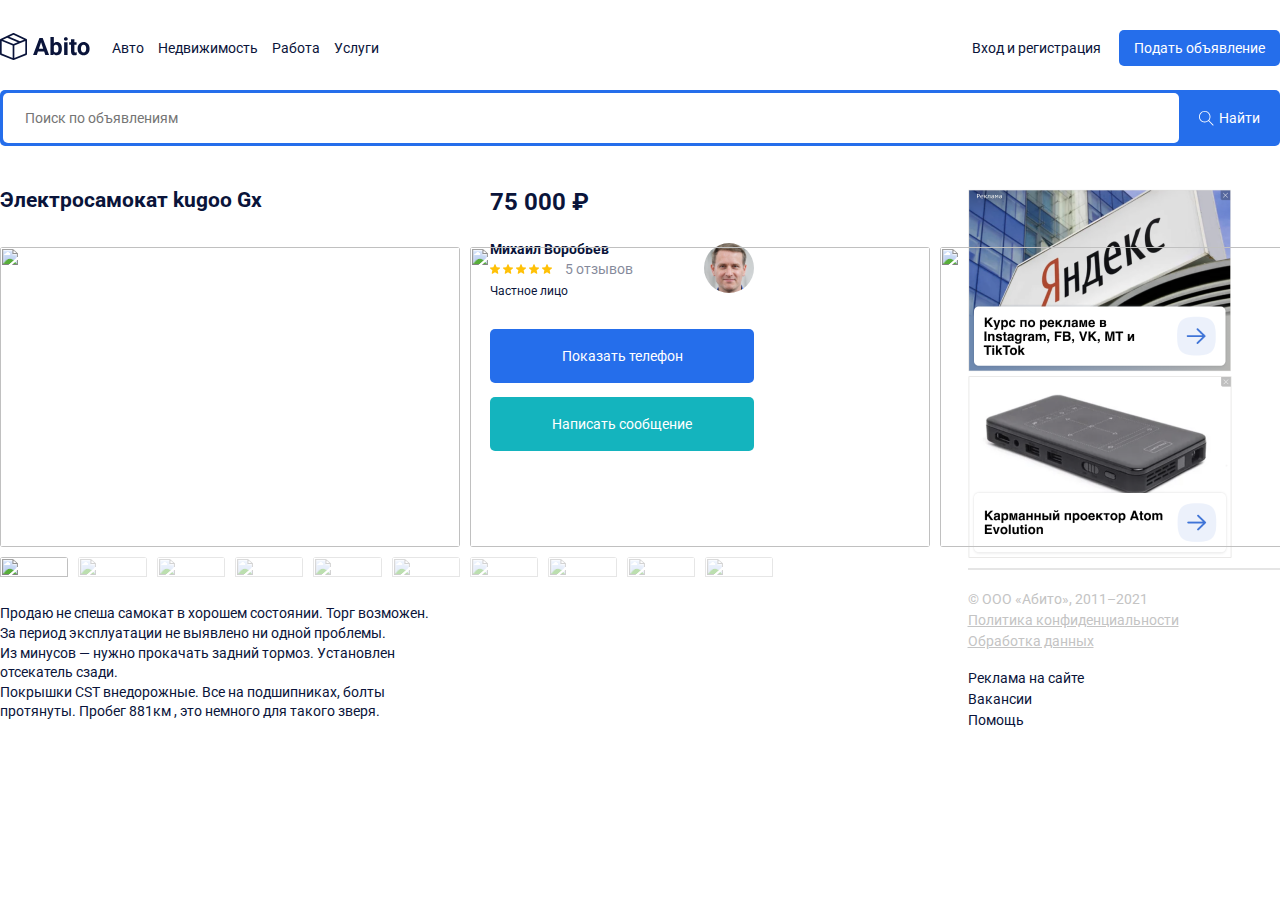
==== single.html @ c92c44b4 "single page" ====
<!DOCTYPE html>
<html lang="en">
  <head>
    <meta charset="UTF-8" />
    <meta http-equiv="X-UA-Compatible" content="IE=edge" />
    <meta name="viewport" content="width=device-width, initial-scale=1.0" />
    <title>Abito - Страница объявления</title>
    <link rel="stylesheet" type="text/css" href="css/style.css" />
    <link rel="preconnect" href="https://fonts.googleapis.com" />
    <link rel="preconnect" href="https://fonts.gstatic.com" crossorigin />
    <link
      href="https://fonts.googleapis.com/css2?family=Roboto:wght@400;700&display=swap"
      rel="stylesheet"
    />
    <link
      rel="stylesheet"
      href="https://unpkg.com/swiper/swiper-bundle.min.css"
    />
    <link rel="stylesheet" type="text/css" href="css/normalize.css" />
  </head>
  <body>
    <header class="header container">
      <div class="navbar">
        <a href="index.html">
          <img class="logo-image" src="img/logo.svg" alt="logo: Abito" />
        </a>

        <nav class="navbar-menu">
          <ul class="menu">
            <li class="menu-item">
              <a href="#" class="menu-link">Авто</a>
            </li>
            <li class="menu-item">
              <a href="#" class="menu-link">Недвижимость</a>
            </li>
            <li class="menu-item">
              <a href="#" class="menu-link">Работа</a>
            </li>
            <li class="menu-item">
              <a href="#" class="menu-link">Услуги</a>
            </li>
          </ul>
        </nav>
        <div class="button-group">
          <a href="#" class="button button-link">Вход и регистрация</a>
          <a href="#" class="button button-primary">Подать объявление</a>
        </div>
      </div>
      <!-- /.navbar -->
      <div class="search-panel">
        <input
          type="search"
          name=""
          class="search-input"
          id=""
          placeholder="Поиск по объявлениям"
        />
        <button class="search-button">
          <svg
            class="search-icon"
            width="15"
            height="15"
            viewBox="0 0 15 15"
            fill="none"
            xmlns="http://www.w3.org/2000/svg"
          >
            <g clip-path="url(#clip0)">
              <path
                d="M14.6506 14.0012L10.0862 9.43675C10.9465 8.43352 11.4706 7.13293 11.4706 5.71058C11.4706 2.54822 8.89765 -0.0247192 5.7353 -0.0247192C4.20353 -0.0247192 2.76265 0.571751 1.67824 1.6544C0.595589 2.73793 -0.000881376 4.17881 9.77541e-07 5.71058C9.77541e-07 8.87293 2.57294 11.4459 5.7353 11.4459C7.15765 11.4459 8.45912 10.9218 9.46235 10.0615L14.0268 14.6259L14.6506 14.0012ZM5.7353 10.5635C3.06 10.5635 0.882354 8.38675 0.882354 5.71058C0.881472 4.41352 1.38618 3.19499 2.30294 2.2791C3.21882 1.36234 4.43824 0.857634 5.7353 0.857634C8.41059 0.857634 10.5882 3.0344 10.5882 5.71058C10.5882 8.38587 8.41059 10.5635 5.7353 10.5635Z"
                fill="white"
              />
            </g>
            <defs>
              <clipPath id="clip0">
                <rect width="15" height="15" fill="white" />
              </clipPath>
            </defs>
          </svg>
          <span class="search-button-text">Найти</span>
        </button>
      </div>
      <!-- /.search-panel -->
    </header>
    <div class="page-content container">
      <main class="main main-single">
        <div class="content">
          <h2 class="page-title">Электросамокат kugoo Gx</h2>
          <!-- Слайдер -->
          <div
            style="
              --swiper-navigation-color: #fff;
              --swiper-pagination-color: #fff;
            "
            class="swiper-container mySwiper2"
          >
            <div class="swiper-wrapper">
              <div class="swiper-slide">
                <img src="https://swiperjs.com/demos/images/nature-1.jpg" />
              </div>
              <div class="swiper-slide">
                <img src="https://swiperjs.com/demos/images/nature-2.jpg" />
              </div>
              <div class="swiper-slide">
                <img src="https://swiperjs.com/demos/images/nature-3.jpg" />
              </div>
              <div class="swiper-slide">
                <img src="https://swiperjs.com/demos/images/nature-4.jpg" />
              </div>
              <div class="swiper-slide">
                <img src="https://swiperjs.com/demos/images/nature-5.jpg" />
              </div>
              <div class="swiper-slide">
                <img src="https://swiperjs.com/demos/images/nature-6.jpg" />
              </div>
              <div class="swiper-slide">
                <img src="https://swiperjs.com/demos/images/nature-7.jpg" />
              </div>
              <div class="swiper-slide">
                <img src="https://swiperjs.com/demos/images/nature-8.jpg" />
              </div>
              <div class="swiper-slide">
                <img src="https://swiperjs.com/demos/images/nature-9.jpg" />
              </div>
              <div class="swiper-slide">
                <img src="https://swiperjs.com/demos/images/nature-10.jpg" />
              </div>
            </div>
          </div>
          <div thumbsSlider="" class="swiper-container mySwiper">
            <div class="swiper-wrapper">
              <div class="swiper-slide">
                <img src="https://swiperjs.com/demos/images/nature-1.jpg" />
              </div>
              <div class="swiper-slide">
                <img src="https://swiperjs.com/demos/images/nature-2.jpg" />
              </div>
              <div class="swiper-slide">
                <img src="https://swiperjs.com/demos/images/nature-3.jpg" />
              </div>
              <div class="swiper-slide">
                <img src="https://swiperjs.com/demos/images/nature-4.jpg" />
              </div>
              <div class="swiper-slide">
                <img src="https://swiperjs.com/demos/images/nature-5.jpg" />
              </div>
              <div class="swiper-slide">
                <img src="https://swiperjs.com/demos/images/nature-6.jpg" />
              </div>
              <div class="swiper-slide">
                <img src="https://swiperjs.com/demos/images/nature-7.jpg" />
              </div>
              <div class="swiper-slide">
                <img src="https://swiperjs.com/demos/images/nature-8.jpg" />
              </div>
              <div class="swiper-slide">
                <img src="https://swiperjs.com/demos/images/nature-9.jpg" />
              </div>
              <div class="swiper-slide">
                <img src="https://swiperjs.com/demos/images/nature-10.jpg" />
              </div>
            </div>
          </div>
          <div class="content-text">
            <p>
              Продаю не спеша самокат в хорошем состоянии. Торг возможен. <br />
              За период эксплуатации не выявлено ни одной проблемы. <br />
              Из минусов — нужно прокачать задний тормоз. Установлен отсекатель
              сзади. <br />
              Покрышки CST внедорожные. Все на подшипниках, болты протянуты.
              Пробег 881км , это немного для такого зверя.
            </p>
          </div>
        </div>
        <div class="author">
          <strong class="single-price">75 000 ₽</strong>
          <div class="author-wrapper">
            <div class="author-info">
              <span class="author-name">Михаил Воробьев</span>
              <div class="rating">
                <svg
                  width="10"
                  height="10"
                  viewBox="0 0 10 10"
                  fill="none"
                  xmlns="http://www.w3.org/2000/svg"
                >
                  <g clip-path="url(#clip0)">
                    <path
                      d="M9.97393 3.83595C9.90847 3.63346 9.72887 3.48965 9.51639 3.4705L6.63011 3.20842L5.4888 0.537072C5.40465 0.341297 5.21299 0.214569 5.00005 0.214569C4.78711 0.214569 4.59545 0.341297 4.5113 0.53753L3.36999 3.20842L0.483257 3.4705C0.271154 3.4901 0.0920116 3.63346 0.0261682 3.83595C-0.0396751 4.03844 0.0211327 4.26054 0.181583 4.40054L2.36326 6.31389L1.71994 9.14775C1.67286 9.35612 1.75374 9.5715 1.92662 9.69647C2.01955 9.76361 2.12827 9.79779 2.23791 9.79779C2.33244 9.79779 2.42621 9.77231 2.51036 9.72195L5.00005 8.23396L7.48882 9.72195C7.67094 9.83152 7.90052 9.82152 8.07302 9.69647C8.24598 9.57112 8.32678 9.35566 8.27971 9.14775L7.63638 6.31389L9.81806 4.40093C9.97851 4.26054 10.0398 4.03882 9.97393 3.83595Z"
                      fill="#FFC107"
                    />
                  </g>
                  <defs>
                    <clipPath id="clip0">
                      <rect width="10" height="10" fill="white" />
                    </clipPath>
                  </defs>
                </svg>
                <svg
                  width="10"
                  height="10"
                  viewBox="0 0 10 10"
                  fill="none"
                  xmlns="http://www.w3.org/2000/svg"
                >
                  <g clip-path="url(#clip0)">
                    <path
                      d="M9.97393 3.83595C9.90847 3.63346 9.72887 3.48965 9.51639 3.4705L6.63011 3.20842L5.4888 0.537072C5.40465 0.341297 5.21299 0.214569 5.00005 0.214569C4.78711 0.214569 4.59545 0.341297 4.5113 0.53753L3.36999 3.20842L0.483257 3.4705C0.271154 3.4901 0.0920116 3.63346 0.0261682 3.83595C-0.0396751 4.03844 0.0211327 4.26054 0.181583 4.40054L2.36326 6.31389L1.71994 9.14775C1.67286 9.35612 1.75374 9.5715 1.92662 9.69647C2.01955 9.76361 2.12827 9.79779 2.23791 9.79779C2.33244 9.79779 2.42621 9.77231 2.51036 9.72195L5.00005 8.23396L7.48882 9.72195C7.67094 9.83152 7.90052 9.82152 8.07302 9.69647C8.24598 9.57112 8.32678 9.35566 8.27971 9.14775L7.63638 6.31389L9.81806 4.40093C9.97851 4.26054 10.0398 4.03882 9.97393 3.83595Z"
                      fill="#FFC107"
                    />
                  </g>
                  <defs>
                    <clipPath id="clip0">
                      <rect width="10" height="10" fill="white" />
                    </clipPath>
                  </defs>
                </svg>

                <svg
                  width="10"
                  height="10"
                  viewBox="0 0 10 10"
                  fill="none"
                  xmlns="http://www.w3.org/2000/svg"
                >
                  <g clip-path="url(#clip0)">
                    <path
                      d="M9.97393 3.83595C9.90847 3.63346 9.72887 3.48965 9.51639 3.4705L6.63011 3.20842L5.4888 0.537072C5.40465 0.341297 5.21299 0.214569 5.00005 0.214569C4.78711 0.214569 4.59545 0.341297 4.5113 0.53753L3.36999 3.20842L0.483257 3.4705C0.271154 3.4901 0.0920116 3.63346 0.0261682 3.83595C-0.0396751 4.03844 0.0211327 4.26054 0.181583 4.40054L2.36326 6.31389L1.71994 9.14775C1.67286 9.35612 1.75374 9.5715 1.92662 9.69647C2.01955 9.76361 2.12827 9.79779 2.23791 9.79779C2.33244 9.79779 2.42621 9.77231 2.51036 9.72195L5.00005 8.23396L7.48882 9.72195C7.67094 9.83152 7.90052 9.82152 8.07302 9.69647C8.24598 9.57112 8.32678 9.35566 8.27971 9.14775L7.63638 6.31389L9.81806 4.40093C9.97851 4.26054 10.0398 4.03882 9.97393 3.83595Z"
                      fill="#FFC107"
                    />
                  </g>
                  <defs>
                    <clipPath id="clip0">
                      <rect width="10" height="10" fill="white" />
                    </clipPath>
                  </defs>
                </svg>
                <svg
                  width="10"
                  height="10"
                  viewBox="0 0 10 10"
                  fill="none"
                  xmlns="http://www.w3.org/2000/svg"
                >
                  <g clip-path="url(#clip0)">
                    <path
                      d="M9.97393 3.83595C9.90847 3.63346 9.72887 3.48965 9.51639 3.4705L6.63011 3.20842L5.4888 0.537072C5.40465 0.341297 5.21299 0.214569 5.00005 0.214569C4.78711 0.214569 4.59545 0.341297 4.5113 0.53753L3.36999 3.20842L0.483257 3.4705C0.271154 3.4901 0.0920116 3.63346 0.0261682 3.83595C-0.0396751 4.03844 0.0211327 4.26054 0.181583 4.40054L2.36326 6.31389L1.71994 9.14775C1.67286 9.35612 1.75374 9.5715 1.92662 9.69647C2.01955 9.76361 2.12827 9.79779 2.23791 9.79779C2.33244 9.79779 2.42621 9.77231 2.51036 9.72195L5.00005 8.23396L7.48882 9.72195C7.67094 9.83152 7.90052 9.82152 8.07302 9.69647C8.24598 9.57112 8.32678 9.35566 8.27971 9.14775L7.63638 6.31389L9.81806 4.40093C9.97851 4.26054 10.0398 4.03882 9.97393 3.83595Z"
                      fill="#FFC107"
                    />
                  </g>
                  <defs>
                    <clipPath id="clip0">
                      <rect width="10" height="10" fill="white" />
                    </clipPath>
                  </defs>
                </svg>
                <svg
                  width="10"
                  height="10"
                  viewBox="0 0 10 10"
                  fill="none"
                  xmlns="http://www.w3.org/2000/svg"
                >
                  <g clip-path="url(#clip0)">
                    <path
                      d="M9.97393 3.83595C9.90847 3.63346 9.72887 3.48965 9.51639 3.4705L6.63011 3.20842L5.4888 0.537072C5.40465 0.341297 5.21299 0.214569 5.00005 0.214569C4.78711 0.214569 4.59545 0.341297 4.5113 0.53753L3.36999 3.20842L0.483257 3.4705C0.271154 3.4901 0.0920116 3.63346 0.0261682 3.83595C-0.0396751 4.03844 0.0211327 4.26054 0.181583 4.40054L2.36326 6.31389L1.71994 9.14775C1.67286 9.35612 1.75374 9.5715 1.92662 9.69647C2.01955 9.76361 2.12827 9.79779 2.23791 9.79779C2.33244 9.79779 2.42621 9.77231 2.51036 9.72195L5.00005 8.23396L7.48882 9.72195C7.67094 9.83152 7.90052 9.82152 8.07302 9.69647C8.24598 9.57112 8.32678 9.35566 8.27971 9.14775L7.63638 6.31389L9.81806 4.40093C9.97851 4.26054 10.0398 4.03882 9.97393 3.83595Z"
                      fill="#FFC107"
                    />
                  </g>
                  <defs>
                    <clipPath id="clip0">
                      <rect width="10" height="10" fill="white" />
                    </clipPath>
                  </defs>
                </svg>

                <span class="rating-counter">5 отзывов</span>
              </div>
              <span class="author-status">Частное лицо</span>
            </div>
            <div class="author-avatar"><img src="img/image.jpg" alt="" /></div>
          </div>
          <div class="button-group">
            <button class="button button-block button-primary">
              Показать телефон
            </button>
            <button class="button button-block button-success">
              Написать сообщение
            </button>
          </div>
        </div>
      </main>
      <aside class="sidebar">
        <a href="#"><img src="img/banner.png" alt="" /></a>
        <a href="#"><img src="img/banner2.png" alt="" /></a>
        <hr color="#E5E5E5" />
        <footer class="footer">
          <p class="footer-text">© ООО «Абито», 2011–2021</p>
          <ul class="footer-menu">
            <li class="footer-menu-item">
              <a href="#" class="footer-text">Политика конфиденциальности</a>
            </li>
            <li class="footer-menu-item">
              <a href="#" class="footer-text">Обработка данных</a>
            </li>
          </ul>
          <ul class="footer-menu">
            <li class="footer-menu-item">
              <a href="#" class="footer-link">Реклама на сайте</a>
            </li>
            <li class="footer-menu-item">
              <a href="#" class="footer-link">Вакансии</a>
            </li>
            <li class="footer-menu-item">
              <a href="#" class="footer-link">Помощь</a>
            </li>
          </ul>
        </footer>
      </aside>
    </div>
    <script src="https://unpkg.com/swiper/swiper-bundle.min.js"></script>
    <script src="js/main.js"></script>
  </body>
</html>
---- css/style.css ----
body {
    font-family: 'Roboto', sans-serif;
    font-size: 14px;
    color: #0A143A;
}

.container {
    max-width: 1446px;
    margin: auto;
}

.header {
    padding-top: 30px;
    padding-bottom: 30px;
    margin-bottom: 12px;
}

.navbar {
    display: flex;
    align-items: center;
    justify-content: space-between;
    margin-bottom: 24px;
}

.navbar-menu {
    margin-right: auto;
}

.menu {
    list-style: none;
    margin: 0;
    padding-left: 22px;
    padding-right: 22px;
    display: flex;
}

.menu-item:not(:last-child) {
    margin-right: 14px;
}

.menu-link{
    text-decoration: none;
    color: inherit; 
}

.button {
    text-decoration: none;
    display: inline-block;
    padding: 10px 15px;
    cursor: pointer;
}

.button-link {
    color: inherit ;
}

.button-primary {
    background: #256EEB;
    border-radius: 5px;
    color: #fff;
}

.search-panel {
    height: 50px;
    background: #256EEB;
    border-radius: 5px;
    display: flex;
    padding: 3px;
}

.search-input {
    flex-grow: 1;
    background: #FFFFFF;
    border-radius: 5px;
    border: none;
    padding-left: 22px;
    padding-right: 22px;
}

.search-button{
    background: #256EEB;
    border: none;
    color: #fff;
    padding-left: 20px;
    padding-right: 17px;
    display: flex;
    align-items: center;
    cursor: pointer;
}

.search-button-text {
    margin-left: 5px;
}

.page-content {
    display: grid;
    grid-template-columns: 9fr 3fr;
    grid-column-gap: 30px;
}

.card-image {
    border-radius: 10px;
    width: 264px;
    height: 178px;
    object-fit: cover;
}

.cards {
    display: flex;
    flex-wrap: wrap;
    justify-content: start;
}

.card {
    margin-bottom: 20px;
    margin-right: 30px;
}

.card:not(:nth-child(3n)) {
    margin-right: 20px;
}

.card-title {
    font-size: 16px;
    line-height: 19px;
    color: #256EEB;
}

.card-header {
    display: flex;
    justify-content: space-between;
    align-items: center;
}

.like {
    background-color: white;
    border: none;
    cursor: pointer;
    margin-left: 15px;
}

.card-price {
    font-size: 16px;
    line-height: 19px;
    margin-bottom: 10px;
    display: block;
}

.card-text {
    font-size: 14px;
    line-height: 16px;
    color: #C4C4C4;
    margin-bottom: 4px;
    margin-top: 0;
}

.card-link {
    text-decoration: none;
}

.service {
    margin-bottom: 25px;
}

.service-title {
    font-weight: bold;
    font-size: 14px;
    line-height: 16px;
    margin-top: 7px;
    margin-bottom: 5px;
}

.service-text {
    font-size: 14px;
    line-height: 16px;
    max-width: 217px;
}

.sidebar .page-title {
    font-size: 18px;
    line-height: 21px;
}

.footer-text {
    display: inline-block;
    font-size: 14px;
    line-height: 16px;
    color: #C4C4C4;
    margin-bottom: 5px;
}
 
.footer-menu {
    margin: 0;
    padding: 0;
    list-style: none;
    margin-bottom: 16px;
}

.footer-link {
    color: inherit;
    text-decoration: none;
    display: inline-block;
    margin-bottom: 5px;
}

.main-single {
    display: flex;
    align-items: flex-start;
}

.content {
    max-width: 460px;
    margin-right: 30px;
}


.swiper-container {
          width: 100%;
          height: 300px;
          margin-left: auto;
          margin-right: auto;
}

.swiper-slide {
          background-size: cover;
          background-position: center;
}

.mySwiper2 {
          width: 100%;
          border-radius: 10px;
}

.mySwiper {
          height: 20%;
          box-sizing: border-box;
          padding: 10px 0;
          border-radius: 10px;
          
}

.mySwiper .swiper-slide {
          width: 25%;
          height: 100%;
          opacity: 0.4;
}

.mySwiper .swiper-slide-thumb-active {
          opacity: 1;
}

.swiper-slide img {
          display: block;
          width: 100%;
          height: 100%;
          object-fit: cover;
          border-radius: 3px;
          margin-top: 10px;
}

.content-text {
          font-size: 14px;
          line-height: 140%;
          color: inherit;
}

.author {
          min-width: 264px;
}

.author-wrapper {
          display: flex;
          align-items:center;
          justify-content: space-between;

          margin-top: 25px;
          margin-bottom: 30px;
}

.author-avatar img {
    width: 50px;
    height: 50px;
    object-fit: cover;
    border-radius: 50%;
}

.author-name {
    font-weight: bold;
    font-size: 14px;
    line-height: 16px;
    display: block;
    margin-bottom: 4px;
}

.rating {
    margin-bottom: 5px;

}

.rating-counter {
    opacity: 0.5;
    margin-left: 10px;
}

.author-status {
    font-size: 12px;
}

.button-block {
    width: 100%;
    height: 54px;
    display: block;
    margin-bottom: 14px;
    border: none;
}

.button-success {
    background: #14B4BE;
    border-radius: 5px;
    color:white;
}

.single-price {
    font-weight: bold;
    font-size: 24px;
    line-height: 28px;
    margin-top: 0;
    margin-bottom: 25px;
    display: block;
}

.page-title {
    margin-top: 0;
    margin-bottom: 25px;
}
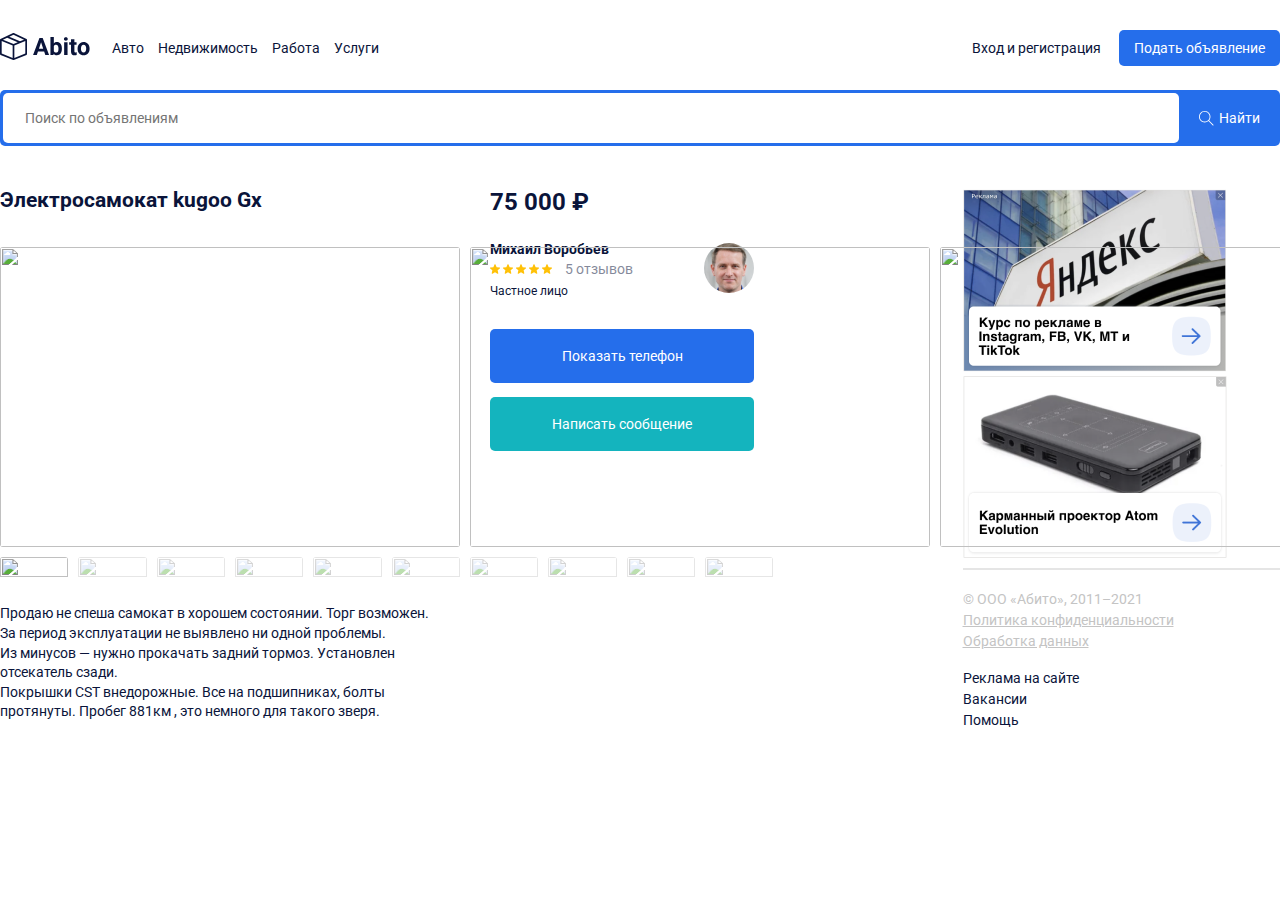
==== commit 979f2017: "adaptability" ====
--- a/single.html
+++ b/single.html
@@ -25,26 +25,50 @@
           <img class="logo-image" src="img/logo.svg" alt="logo: Abito" />
         </a>
 
-        <nav class="navbar-menu">
-          <ul class="menu">
-            <li class="menu-item">
-              <a href="#" class="menu-link">Авто</a>
-            </li>
-            <li class="menu-item">
-              <a href="#" class="menu-link">Недвижимость</a>
-            </li>
-            <li class="menu-item">
-              <a href="#" class="menu-link">Работа</a>
-            </li>
-            <li class="menu-item">
-              <a href="#" class="menu-link">Услуги</a>
-            </li>
-          </ul>
-        </nav>
-        <div class="button-group">
-          <a href="#" class="button button-link">Вход и регистрация</a>
-          <a href="#" class="button button-primary">Подать объявление</a>
+        <div class="navbar-panel">
+          <nav class="navbar-menu">
+            <ul class="menu">
+              <li class="menu-item">
+                <a href="#" class="menu-link">Авто</a>
+              </li>
+              <li class="menu-item">
+                <a href="#" class="menu-link">Недвижимость</a>
+              </li>
+              <li class="menu-item">
+                <a href="#" class="menu-link">Работа</a>
+              </li>
+              <li class="menu-item">
+                <a href="#" class="menu-link">Услуги</a>
+              </li>
+            </ul>
+          </nav>
+          <div class="button-group">
+            <a href="#" class="button button-link">Вход и регистрация</a>
+            <a href="#" class="button button-primary">Подать объявление</a>
+          </div>
         </div>
+        <button class="menu-button">
+          <svg
+            width="30"
+            height="30"
+            viewBox="0 0 30 30"
+            fill="none"
+            xmlns="http://www.w3.org/2000/svg"
+          >
+            <path
+              d="M0.937476 9.37501H29.0624C29.58 9.37501 29.9999 8.95498 29.9999 8.43754C29.9999 7.92002 29.5799 7.50006 29.0624 7.50006H0.937476C0.419955 7.50006 0 7.92009 0 8.43754C0 8.95498 0.420033 9.37501 0.937476 9.37501Z"
+              fill="black"
+            />
+            <path
+              d="M29.0624 14.0626H0.937476C0.419955 14.0626 0 14.4826 0 15C0 15.5175 0.420033 15.9375 0.937476 15.9375H29.0624C29.58 15.9375 29.9999 15.5175 29.9999 15C29.9999 14.4826 29.58 14.0626 29.0624 14.0626Z"
+              fill="black"
+            />
+            <path
+              d="M29.0625 20.625H10.3125C9.79495 20.625 9.375 21.0451 9.375 21.5625C9.375 22.08 9.79503 22.5 10.3125 22.5H29.0625C29.58 22.5 29.9999 22.0799 29.9999 21.5625C30 21.045 29.58 20.625 29.0625 20.625Z"
+              fill="black"
+            />
+          </svg>
+        </button>
       </div>
       <!-- /.navbar -->
       <div class="search-panel">
--- a/css/style.css
+++ b/css/style.css
@@ -21,6 +21,13 @@
     justify-content: space-between;
     margin-bottom: 24px;
 }
+
+.navbar-panel {
+    flex-grow: 1;
+    display: flex;
+    align-items: center;
+}
+
 
 .navbar-menu {
     margin-right: auto;
@@ -95,7 +102,7 @@
 .page-content {
     display: grid;
     grid-template-columns: 9fr 3fr;
-    grid-column-gap: 30px;
+    grid-column-gap: 10px;
 }
 
 .card-image {
@@ -113,11 +120,7 @@
 
 .card {
     margin-bottom: 20px;
-    margin-right: 30px;
-}
-
-.card:not(:nth-child(3n)) {
-    margin-right: 20px;
+    margin-right: 15px;
 }
 
 .card-title {
@@ -332,4 +335,120 @@
 .page-title {
     margin-top: 0;
     margin-bottom: 25px;
+}
+
+.menu-button {
+    background-color: #fff;
+    border: none;
+    cursor: pointer;
+    display: none;
+}
+
+.close-menu {
+    display: none;
+}
+
+@media (max-width: 1200px) {
+    .container {
+        max-width: 960px;
+    }
+    .card {
+        width: 45%;
+    }
+    .card-image {
+        width: 100%;
+        height: 200px;
+    }
+}
+
+@media (max-width: 992px) {
+    .container {
+        max-width: 740px;
+    }
+    .card-image {
+    height: 150px;
+    }
+}
+
+
+@media (max-width: 768px) {
+    .container {
+        max-width: 560px;
+    }
+    .card {
+        width: 100%;
+    }
+    .page-content{
+        grid-template-columns: 7fr 5fr;
+    }
+    .menu-button {
+        display: block;
+    }
+    .navbar-panel {
+        position: fixed;
+        right: 0;
+        top: 0;
+        width: 100%;
+        height: 100%;
+        background-color: #fff;
+        z-index: 9;
+        flex-direction: column;
+        align-items: center;
+        justify-content: center;
+        transition: transform 0.2s opacity 0.2s;
+        transform: translateX(100%);
+        opacity: 0;
+    }
+
+    .is-open {
+        transform: translateX(0%);
+        opacity: 1;
+    }
+    .navbar-menu {
+        margin-left: auto; 
+        margin-bottom: 20px;
+    }
+    .menu {
+        flex-direction: column;
+        align-items: center;
+        justify-content: center;
+    }
+
+    .menu-item:not(:last-child) {
+        margin: 0;
+        margin-bottom: 10px;
+    }
+    .button-group {
+        display: flex;
+        flex-direction: column;
+    }
+
+    .close-menu {
+        display: block;
+        position: absolute;
+        right: 30px;
+        top: 30px;
+        cursor: pointer;
+        background-color: white;
+        border: none;
+    }
+    .search-button-text {
+        display: none;
+    }
+}
+
+@media (max-width: 576px) {
+    .container {
+        max-width: 90%;
+    }
+        .page-content {
+            grid-template-columns: 12fr;
+        }
+
+        .card-image {
+            height: 250px;
+        }
+        .card {
+            margin-right: 0;
+        }
 }